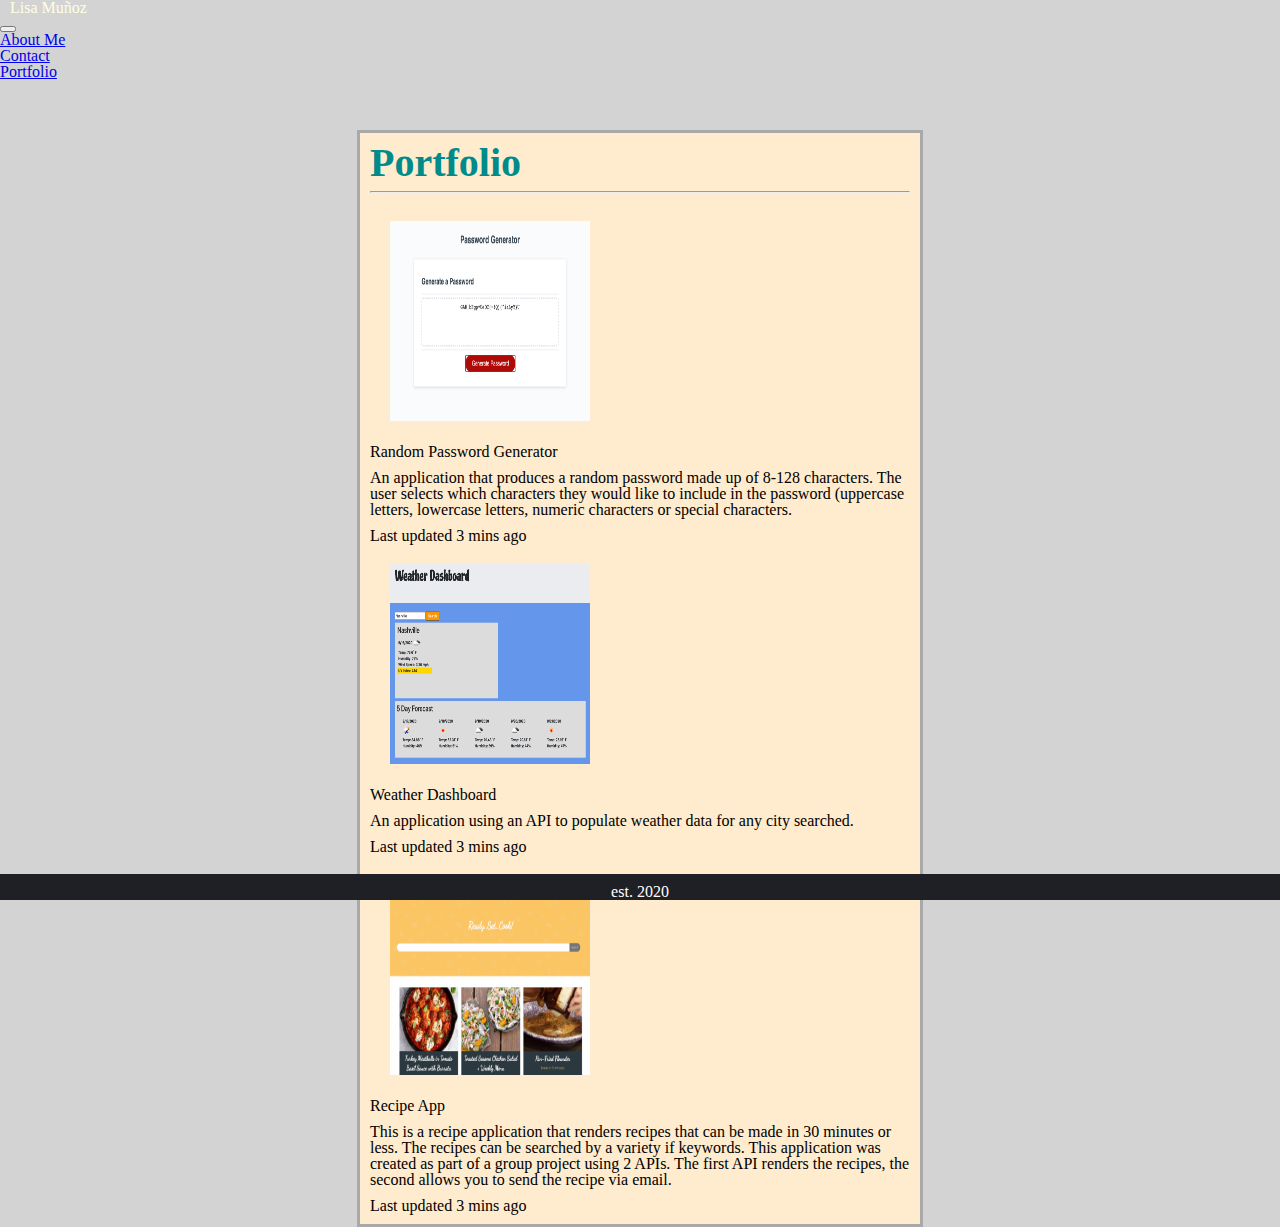
==== portfolio.html @ 7c7022c1 "updated portfolio" ====
<!DOCTYPE html>
<html lang="en">
<head>
    <meta charset="UTF-8">
    <meta name="viewport" content="width=device-width, initial-scale=1.0">
    <script src="https://code.jquery.com/jquery-3.5.1.slim.min.js" integrity="sha384-DfXdz2htPH0lsSSs5nCTpuj/zy4C+OGpamoFVy38MVBnE+IbbVYUew+OrCXaRkfj" crossorigin="anonymous"></script>
    <script src="https://cdn.jsdelivr.net/npm/popper.js@1.16.0/dist/umd/popper.min.js" integrity="sha384-Q6E9RHvbIyZFJoft+2mJbHaEWldlvI9IOYy5n3zV9zzTtmI3UksdQRVvoxMfooAo" crossorigin="anonymous"></script>
    <script src="https://stackpath.bootstrapcdn.com/bootstrap/4.5.0/js/bootstrap.min.js" integrity="sha384-OgVRvuATP1z7JjHLkuOU7Xw704+h835Lr+6QL9UvYjZE3Ipu6Tp75j7Bh/kR0JKI" crossorigin="anonymous"></script>
    <link rel="stylesheet" type="text/css" href="Assets/css/reset.css">
    <link rel="stylesheet" href="https://stackpath.bootstrapcdn.com/bootstrap/4.5.0/css/bootstrap.min.css" integrity="sha384-9aIt2nRpC12Uk9gS9baDl411NQApFmC26EwAOH8WgZl5MYYxFfc+NcPb1dKGj7Sk" crossorigin="anonymous">
    <link rel="stylesheet" href="Assets/css/style.css">
    <title>Document</title>
</head>

<body>

    <nav class="navbar navbar-expand-lg navbar-dark bg-dark">
        <h1>Lisa Muñoz</h1>
        <button class="navbar-toggler" data-toggle="collapse" data-target="#navbarMenu">
            <span class="navbar-toggler-icon"></span>
        </button>
        <div class="collapse navbar-collapse" id="navbarMenu">
            <ul class="navbar-nav ml-auto">
                <li class="nav-item">
                    <a href="index.html" class="nav-link">About Me</a>
                </li>
                <li class="nav-item">
                    <a href="contact.html" class="nav-link">Contact</a>
                </li>
                <li class="nav-item">
                    <a href="portfolio.html" class="nav-link disabled">Portfolio</a>
                </li>
            </ul>
        </div>
    </nav>

    <main class="wrapper">
       <section class="content">
            <h2>Portfolio</h2>
            <hr>
            <div class="card mb-3" style="max-width: 540px;">
                <div class="row no-gutters">
                  <div class="col-md-4">
                    <img src="Assets/Photos/pwgenerator2.png" class="photo" alt="random password generator screenshot">
                  </div>
                  <div class="col-md-8">
                    <div class="card-body">
                      <h5 class="card-title">Random Password Generator</h5>
                      <p class="card-text">An application that produces a random password made up of 8-128 characters. The user selects which characters they would like to include in the password (uppercase letters, lowercase letters, numeric characters or special characters.</p>
                      <p class="card-text"><small class="text-muted">Last updated 3 mins ago</small></p>
                    </div>
                  </div>
                </div>
              </div>
            <div class="card mb-3" style="max-width: 540px;">
                <div class="row no-gutters">
                  <div class="col-md-4">
                    <img src="Assets/Photos/weatherDash.png" class="photo" alt="weather dashoard screenshot">
                  </div>
                  <div class="col-md-8">
                    <div class="card-body">
                      <h5 class="card-title">Weather Dashboard</h5>
                      <p class="card-text">An application using an API to populate weather data for any city searched.</p>
                      <p class="card-text"><small class="text-muted">Last updated 3 mins ago</small></p>
                    </div>
                  </div>
                </div>
              </div>
            <div class="card mb-3" style="max-width: 540px;">
                <div class="row no-gutters">
                  <div class="col-md-4">
                    <img src="Assets/Photos/projectHome.png" class="photo" alt="recipe app screenshot">
                  </div>
                  <div class="col-md-8">
                    <div class="card-body">
                      <h5 class="card-title">Recipe App</h5>
                      <p class="card-text">This is a recipe application that renders recipes that can be made in 30 minutes or less. The recipes can be searched by a variety if keywords. This application was created as part of a group project using 2 APIs. The first API renders the recipes, the second allows you to send the recipe via email.</p>
                      <p class="card-text"><small class="text-muted">Last updated 3 mins ago</small></p>
                    </div>
                  </div>
                </div>
              </div>
       </section>    
    </main>

    <footer>
        <p>est. 2020</p>
    </footer>
    
</body>
</html>
---- Assets/css/style.css ----
* {
    box-sizing: border-box;
}

body {
    background-color: lightgray;
}

h1 {
    color: lightyellow;"
    font-size:40px;
    margin-left: 10px;
}

h2 {
    color: darkcyan;
    font-weight: bolder;
    font-size: 40px;
}

h3 {
    color: darkcyan;
}

main, form, aside {
    width: fit-content;
    margin: auto;
    background-color: blanchedalmond; 
    border: solid; 
    border-color: darkgrey; 
    margin-top: 50px;"
}

aside {
    margin-top: 15px;
    padding: 30px;
}

.logo img {
    width: 25px;
    height: 25px;
}

.form-control {
    background-color: seashell;
}

.message {
    margin: border-box;
    height: 200px;
}

.content {
    margin: 10px;
}

img {
    width: 200px;
    height: 200px;
    margin: 20px;
}

.compress {
    width: 300px;
    height: 250px;
}

footer {
    position: fixed;
    left: 0;
    bottom: 0;
    width: 100%;
    background-color: rgb(31, 32, 37);
    color: white;
    text-align: center;
}

p {
    padding-top: 10px;
}

/* Increases size of images when screen reaches width of 576px */

@media screen and (max-width: 576px) {

.photo {
    width: 350px;
    height: 350px;

    margin-left: 40px;
    margin-right: 40px;
}

.compress {
    width: 450px;
    height: 300px;
}

    
}
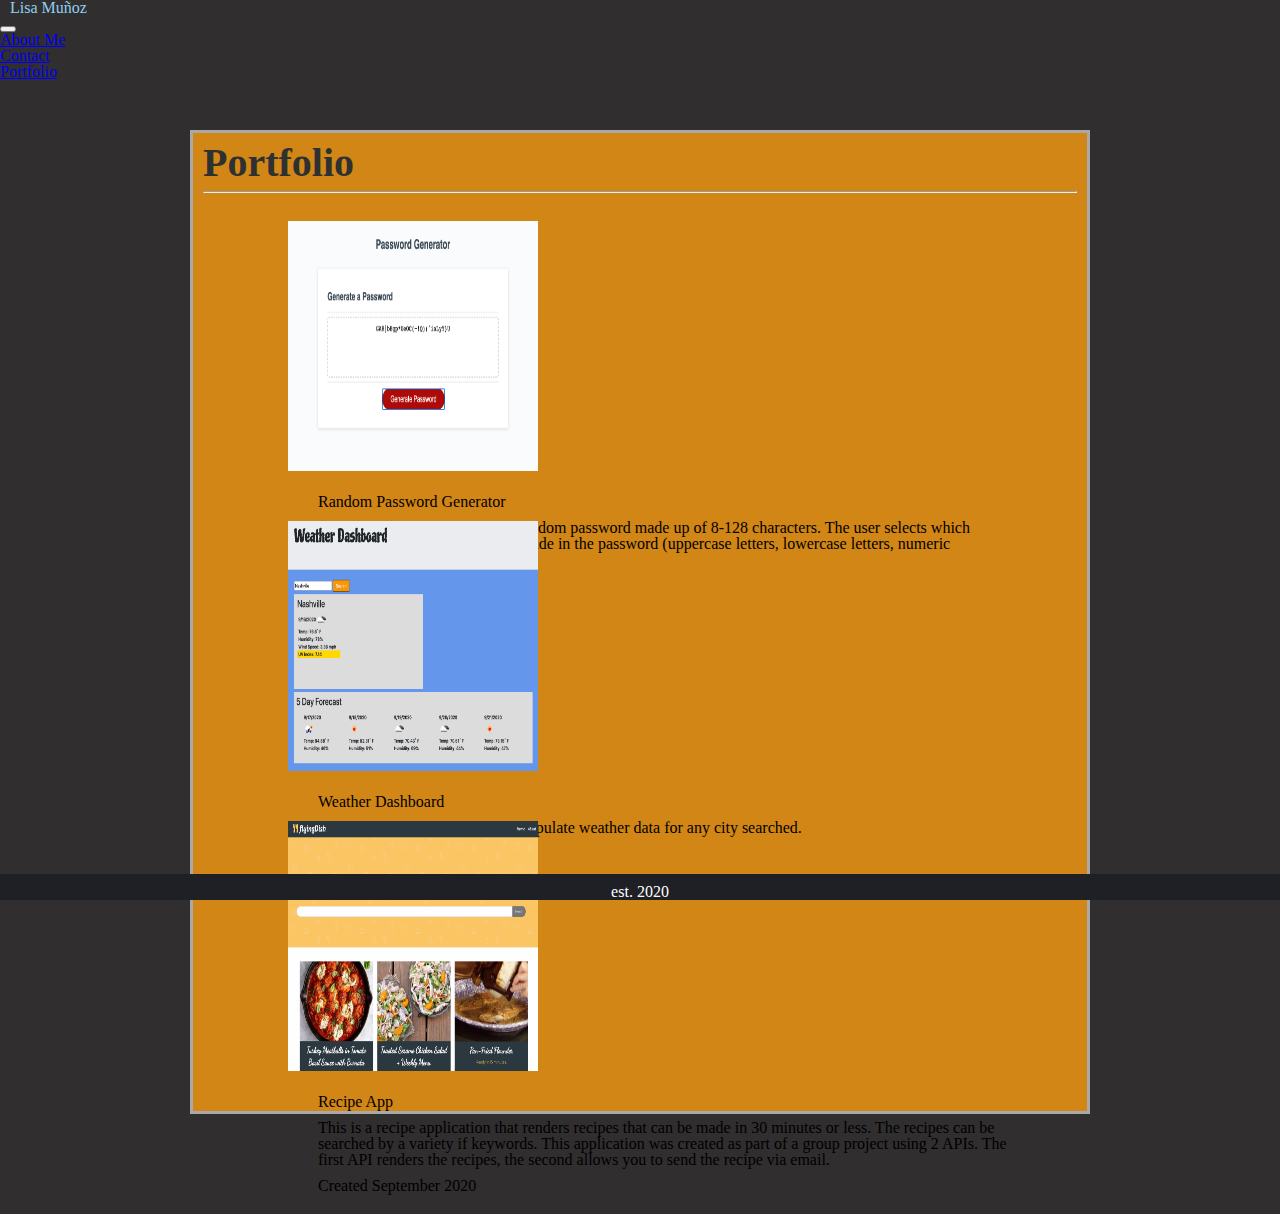
==== commit 454bfeb7: "Made changes to css" ====
--- a/portfolio.html
+++ b/portfolio.html
@@ -34,48 +34,48 @@
         </div>
     </nav>
 
-    <main class="wrapper">
+    <main id="portfolio" class="wrapper">
        <section class="content">
             <h2>Portfolio</h2>
             <hr>
-            <div class="card mb-3" style="max-width: 540px;">
+            <div class="card mb-3" style="max-width: 750px;">
                 <div class="row no-gutters">
                   <div class="col-md-4">
-                    <img src="Assets/Photos/pwgenerator2.png" class="photo" alt="random password generator screenshot">
+                    <img src="Assets/Photos/pwgenerator2.png" class="screenshot" alt="random password generator screenshot">
                   </div>
                   <div class="col-md-8">
                     <div class="card-body">
                       <h5 class="card-title">Random Password Generator</h5>
                       <p class="card-text">An application that produces a random password made up of 8-128 characters. The user selects which characters they would like to include in the password (uppercase letters, lowercase letters, numeric characters or special characters.</p>
-                      <p class="card-text"><small class="text-muted">Last updated 3 mins ago</small></p>
+                      <p class="card-text"><small class="text-muted">Created August 2020</small></p>
                     </div>
                   </div>
                 </div>
               </div>
-            <div class="card mb-3" style="max-width: 540px;">
+            <div class="card mb-3" style="max-width: 750px;">
                 <div class="row no-gutters">
                   <div class="col-md-4">
-                    <img src="Assets/Photos/weatherDash.png" class="photo" alt="weather dashoard screenshot">
+                    <img src="Assets/Photos/weatherDash.png" class="screenshot" alt="weather dashoard screenshot">
                   </div>
                   <div class="col-md-8">
                     <div class="card-body">
                       <h5 class="card-title">Weather Dashboard</h5>
                       <p class="card-text">An application using an API to populate weather data for any city searched.</p>
-                      <p class="card-text"><small class="text-muted">Last updated 3 mins ago</small></p>
+                      <p class="card-text"><small class="text-muted">Created August 2020</small></p>
                     </div>
                   </div>
                 </div>
               </div>
-            <div class="card mb-3" style="max-width: 540px;">
+            <div class="card mb-3" style="max-width: 750px;">
                 <div class="row no-gutters">
                   <div class="col-md-4">
-                    <img src="Assets/Photos/projectHome.png" class="photo" alt="recipe app screenshot">
+                    <img src="Assets/Photos/projectHome.png" class="screenshot" alt="recipe app screenshot">
                   </div>
                   <div class="col-md-8">
                     <div class="card-body">
                       <h5 class="card-title">Recipe App</h5>
                       <p class="card-text">This is a recipe application that renders recipes that can be made in 30 minutes or less. The recipes can be searched by a variety if keywords. This application was created as part of a group project using 2 APIs. The first API renders the recipes, the second allows you to send the recipe via email.</p>
-                      <p class="card-text"><small class="text-muted">Last updated 3 mins ago</small></p>
+                      <p class="card-text"><small class="text-muted">Created September 2020</small></p>
                     </div>
                   </div>
                 </div>
--- a/Assets/css/style.css
+++ b/Assets/css/style.css
@@ -4,32 +4,47 @@
 }
 
 body {
-    background-color: lightgray;
+    background-color: rgb(48, 46, 46);
 }
 
 h1 {
-    color: lightyellow;"
+    color: rgb(145, 206, 241);"
     font-size:40px;
     margin-left: 10px;
 }
 
 h2 {
-    color: darkcyan;
+    color: rgb(46, 49, 49);
     font-weight: bolder;
     font-size: 40px;
 }
 
 h3 {
-    color: darkcyan;
+    color: rgb(3, 7, 6);
 }
 
-main, form, aside {
+main, aside {
     width: fit-content;
     margin: auto;
-    background-color: blanchedalmond; 
+    background-color: rgb(209, 134, 21); 
     border: solid; 
     border-color: darkgrey; 
     margin-top: 50px;"
+}
+
+.contact-contain {
+    width: 700px;
+}
+
+.contact {
+    font-weight: bold;
+    width: 500px;
+    margin-left: 65px;
+}
+
+.cont {
+    margin-left: 30px;
+    padding: 20px;
 }
 
 aside {
@@ -37,18 +52,33 @@
     padding: 30px;
 }
 
+.card {
+    margin-left: 65px;
+    height: 300px;
+}
+
+.card-body {
+    margin-left: 50px;
+}
+
+.screenshot {
+    width: 250px;
+    height: 250px;
+}
+
 .logo img {
     width: 25px;
     height: 25px;
 }
 
-.form-control {
-    background-color: seashell;
-}
-
 .message {
     margin: border-box;
     height: 200px;
+}
+
+#portfolio {
+    margin-bottom: 100px;
+    width: 900px;
 }
 
 .content {
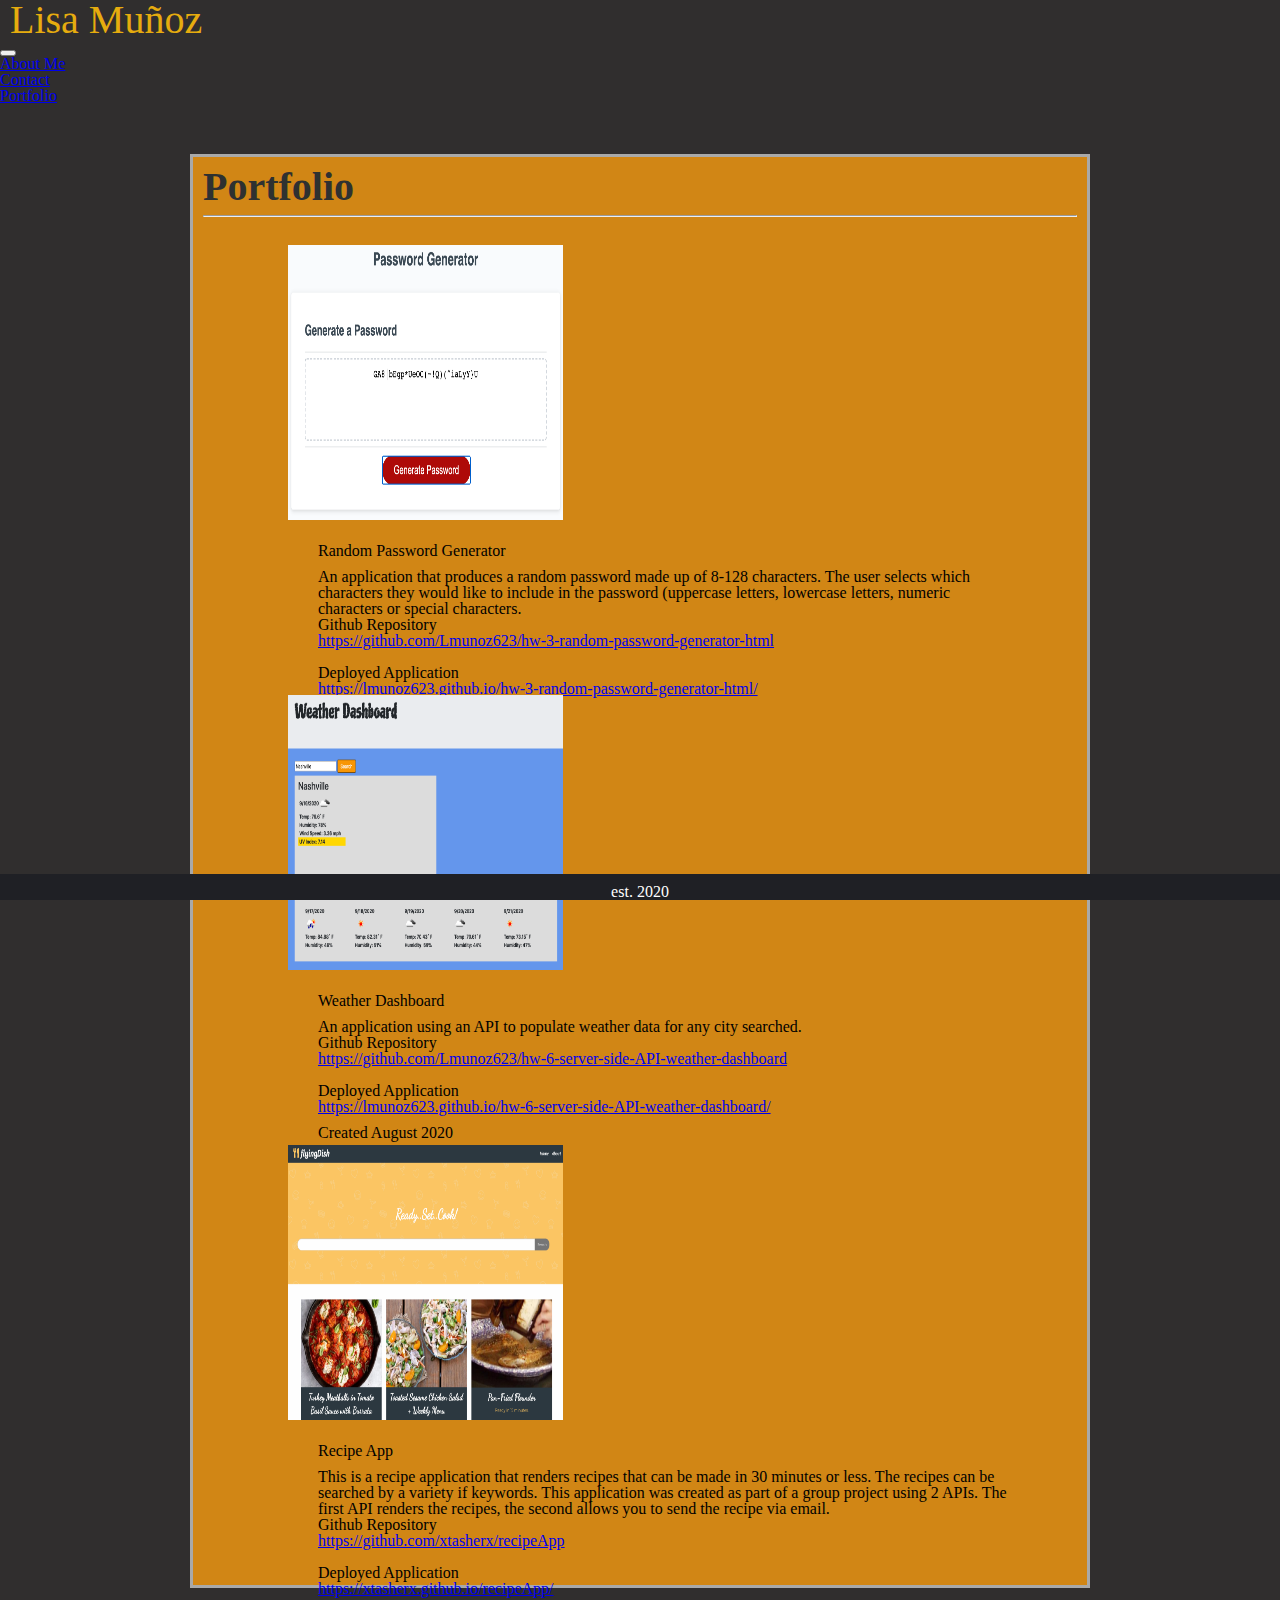
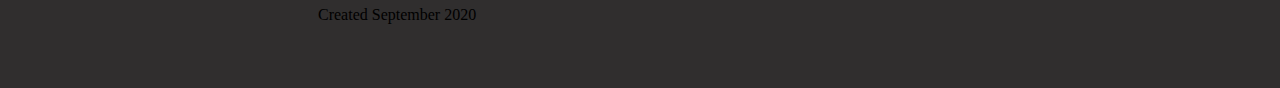
==== commit fd30df64: "added links to repos on portfolio page" ====
--- a/portfolio.html
+++ b/portfolio.html
@@ -47,6 +47,12 @@
                     <div class="card-body">
                       <h5 class="card-title">Random Password Generator</h5>
                       <p class="card-text">An application that produces a random password made up of 8-128 characters. The user selects which characters they would like to include in the password (uppercase letters, lowercase letters, numeric characters or special characters.</p>
+                      <h6 class="card-text">Github Repository</h6>
+                      <a  class="card-text" href="https://github.com/Lmunoz623/hw-3-random-password-generator-html">https://github.com/Lmunoz623/hw-3-random-password-generator-html</a> 
+                      <br>
+                      <br>
+                      <h6 class="card-text">Deployed Application</h6>
+                      <a  class="card-text" href="https://lmunoz623.github.io/hw-3-random-password-generator-html/">https://lmunoz623.github.io/hw-3-random-password-generator-html/</a> 
                       <p class="card-text"><small class="text-muted">Created August 2020</small></p>
                     </div>
                   </div>
@@ -61,6 +67,12 @@
                     <div class="card-body">
                       <h5 class="card-title">Weather Dashboard</h5>
                       <p class="card-text">An application using an API to populate weather data for any city searched.</p>
+                      <h6 class="card-text">Github Repository</h6>
+                      <a  class="card-text" href="https://github.com/Lmunoz623/hw-6-server-side-API-weather-dashboard">https://github.com/Lmunoz623/hw-6-server-side-API-weather-dashboard</a> 
+                      <br>
+                      <br>
+                      <h6 class="card-text">Deployed Application</h6>
+                      <a  class="card-text" href=https://lmunoz623.github.io/hw-6-server-side-API-weather-dashboard/">https://lmunoz623.github.io/hw-6-server-side-API-weather-dashboard/</a> 
                       <p class="card-text"><small class="text-muted">Created August 2020</small></p>
                     </div>
                   </div>
@@ -75,6 +87,12 @@
                     <div class="card-body">
                       <h5 class="card-title">Recipe App</h5>
                       <p class="card-text">This is a recipe application that renders recipes that can be made in 30 minutes or less. The recipes can be searched by a variety if keywords. This application was created as part of a group project using 2 APIs. The first API renders the recipes, the second allows you to send the recipe via email.</p>
+                      <h6 class="card-text">Github Repository</h6>
+                      <a  class="card-text" href="https://github.com/xtasherx/recipeApp">https://github.com/xtasherx/recipeApp</a> 
+                      <br>
+                      <br>
+                      <h6 class="card-text">Deployed Application</h6>
+                      <a  class="card-text" href=" https://xtasherx.github.io/recipeApp/"> https://xtasherx.github.io/recipeApp/</a> 
                       <p class="card-text"><small class="text-muted">Created September 2020</small></p>
                     </div>
                   </div>
--- a/Assets/css/style.css
+++ b/Assets/css/style.css
@@ -8,7 +8,7 @@
 }
 
 h1 {
-    color: rgb(145, 206, 241);"
+    color: rgb(230, 172, 14);
     font-size:40px;
     margin-left: 10px;
 }
@@ -29,7 +29,7 @@
     background-color: rgb(209, 134, 21); 
     border: solid; 
     border-color: darkgrey; 
-    margin-top: 50px;"
+    margin-top: 50px;
 }
 
 .contact-contain {
@@ -54,7 +54,7 @@
 
 .card {
     margin-left: 65px;
-    height: 300px;
+    height: 450px;
 }
 
 .card-body {
@@ -62,8 +62,8 @@
 }
 
 .screenshot {
-    width: 250px;
-    height: 250px;
+    width: 275px;
+    height: 275px;
 }
 
 .logo img {
